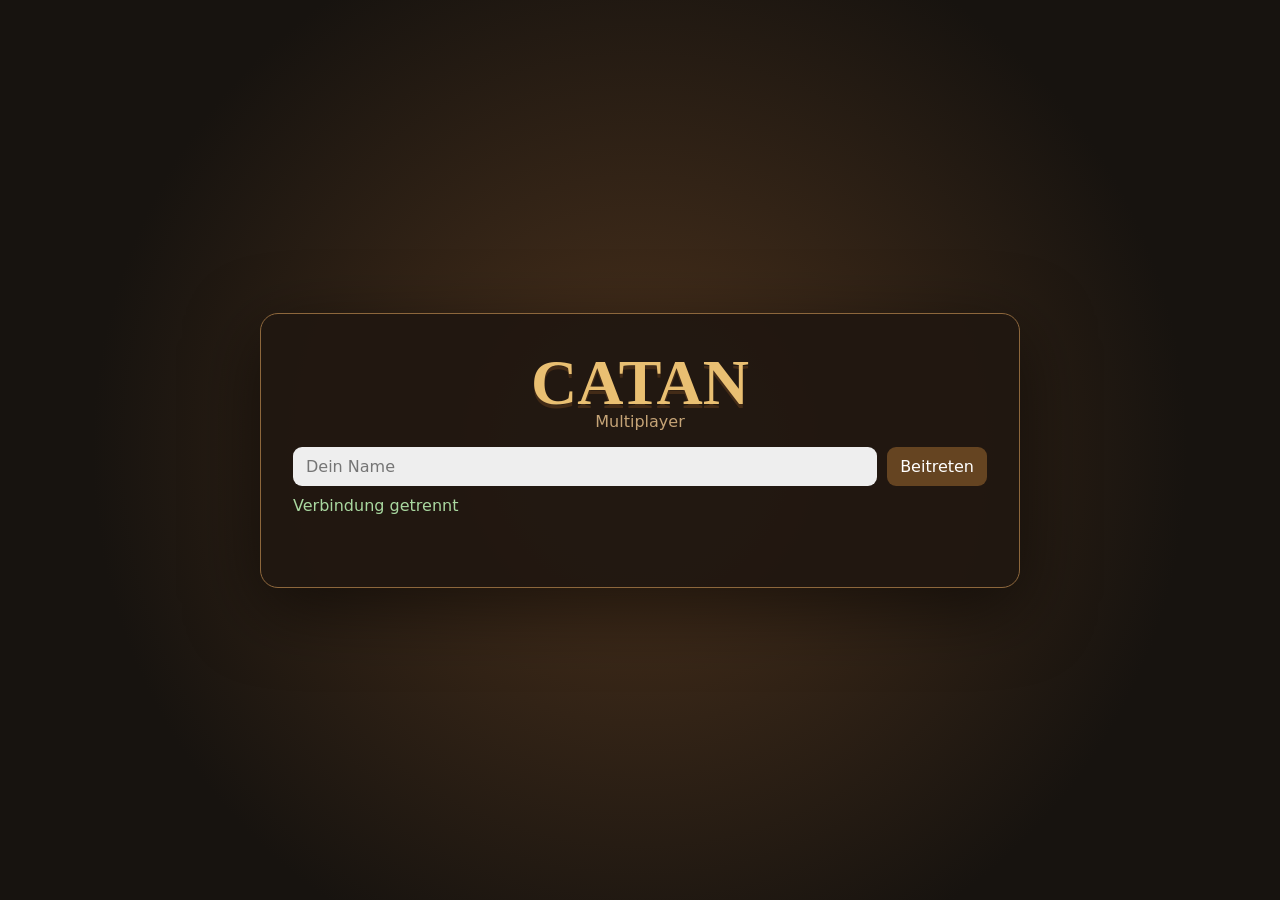
==== src/web/index.html @ 6d20b687 "siedler website" ====
<!doctype html>
<html lang="de">
  <head>
    <meta charset="utf-8" />
    <meta name="viewport" content="width=device-width,initial-scale=1" />
    <title>Catan Web</title>
    <link rel="stylesheet" href="style.css" />
  </head>
  <body>
    <div id="app">
      <section id="lobby" class="screen">
        <div class="panel lobby-panel">
          <h1>CATAN</h1>
          <p class="sub">Multiplayer</p>
          <div id="join-row" class="join-row">
            <input id="name" placeholder="Dein Name" maxlength="20" /><button
              id="joinBtn"
            >
              Beitreten
            </button>
          </div>
          <div id="connection" class="status">Nicht verbunden</div>
          <div id="players" class="players"></div>
          <div id="lobby-actions" class="lobby-actions" style="display: none">
            <button id="readyBtn">READY</button
            ><button id="botAddBtn">BOT +</button
            ><button id="botRemoveBtn">BOT −</button
            ><button id="startBtn" class="primary">START GAME</button>
          </div>
          <div id="colors" class="colors" style="display: none"></div>
        </div>
      </section>

      <section id="game" class="game-screen hidden">
        <header class="topbar">
          <div><b>CATAN</b><span id="turnText"></span></div>
          <div id="phaseText"></div>
          <div id="diceText">–</div>
        </header>
       <main class="layout">

  <aside class="sidebar left">
    <h3>Spieler</h3>
    <div id="playerList"></div>
    <div id="log" class="log"></div>
  </aside>

  <div class="board-wrap">

    <canvas id="board"></canvas>

    <!-- HANDELSFENSTER MUSS HIER DRIN SEIN -->
    <div id="tradeOffer" class="trade-offer hidden">
      <div id="tradeTitle" class="trade-title"></div>

      <div class="trade-content">

        <div>
          <span class="trade-label">Gibt:</span>
          <span id="tradeOfferResources"></span>
        </div>

        <div class="trade-arrow">→</div>

        <div>
          <span class="trade-label">Möchte:</span>
          <span id="tradeRequestResources"></span>
        </div>

      </div>

      <div class="trade-buttons">
        <button id="acceptTradeBtn">✓ Annehmen</button>
        <button id="declineTradeBtn">✕ Ablehnen</button>
      </div>
    </div>

    <div id="prompt" class="prompt hidden"></div>

  </div>

  <aside class="sidebar right">
    <div id="resources"></div>

    <div class="actions">
      <button data-action="roll_dice">Würfeln</button>
      <button data-action="buildSettlement">Siedlung</button>
      <button data-action="buildRoad">Straße</button>
      <button data-action="buildCity">Stadt</button>
      <button data-action="buyDevelopmentCard">Entwicklung</button>
      <button data-action="endTurn">Zug beenden</button>
    </div>

    <div class="cards">
      <h3>Entwicklungskarten</h3>
      <div id="devCards"></div>
    </div>

    <div class="trade">
      <h3>Handel</h3>
      <button id="bankTrade">Mit Bank handeln</button>
      <button id="playerTrade">Spielerhandel</button>
    </div>
  </aside>

</main>
      </section>
    </div>
    <div id="modal" class="modal hidden">
      <div class="modal-card">
        <button class="close" onclick="closeModal()">×</button>
        <h2 id="modalTitle"></h2>
        <div id="modalBody"></div>
      </div>
    </div>
    <script src="app.js"></script>
  </body>
</html>
---- src/web/style.css ----
* {
  box-sizing: border-box;
}
body {
  margin: 0;
  background: #17130f;
  color: #f7ead1;
  font-family:
    system-ui,
    Segoe UI,
    sans-serif;
  overflow: hidden;
}
.hidden {
  display: none !important;
}
.screen {
  min-height: 100vh;
  display: grid;
  place-items: center;
  background: radial-gradient(circle at center, #4d331d, #17130f 70%);
}
.panel {
  background: rgba(32, 23, 16, 0.94);
  border: 1px solid #8d673c;
  border-radius: 18px;
  box-shadow: 0 20px 70px #0008;
  padding: 32px;
}
.lobby-panel {
  width: min(760px, 92vw);
}
h1 {
  text-align: center;
  font-family: Georgia, serif;
  font-size: 64px;
  margin: 0;
  color: #e9bf72;
  text-shadow: 0 4px 0 #432b17;
}
.sub {
  text-align: center;
  margin-top: -8px;
  color: #c6a477;
}
.join-row {
  display: flex;
  gap: 10px;
}
.join-row input {
  flex: 1;
}
.players {
  margin: 20px 0;
  display: grid;
  gap: 8px;
}
.player-row {
  display: flex;
  align-items: center;
  gap: 12px;
  padding: 10px 12px;
  background: #2b2118;
  border-radius: 10px;
}
.dot {
  width: 18px;
  height: 18px;
  border-radius: 50%;
  display: inline-block;
  border: 2px solid #fff5;
}
.lobby-actions {
  display: flex;
  gap: 8px;
  flex-wrap: wrap;
}
.colors {
  display: flex;
  gap: 9px;
  margin-top: 18px;
  flex-wrap: wrap;
}
.color {
  width: 30px;
  height: 30px;
  border-radius: 50%;
  border: 3px solid transparent;
  cursor: pointer;
}
.color.selected {
  border-color: #fff;
}
.status {
  margin-top: 10px;
  color: #a9d8a0;
}
button,
input {
  font: inherit;
  border: 0;
  border-radius: 9px;
  padding: 10px 13px;
}
button {
  background: #654421;
  color: #fff;
  cursor: pointer;
}
button:hover {
  filter: brightness(1.2);
}
button.primary {
  background: #a66b20;
}
input {
  background: #eee;
  color: #222;
}
.game-screen {
  height: 100vh;
}
.topbar {
  height: 54px;
  background: #241a12;
  border-bottom: 1px solid #6c4b2c;
  display: flex;
  justify-content: space-between;
  align-items: center;
  padding: 0 18px;
}
.topbar b {
  font-family: Georgia, serif;
  color: #e9bf72;
  font-size: 25px;
}
.layout {
    height: calc(100vh - 54px);
    min-height: 0;
    display: grid;
    grid-template-columns: 220px minmax(0, 1fr) 250px;
}
.sidebar {
    min-height: 0;
    overflow-y: auto;
    background: #211810;
    padding: 14px;
    border-right: 1px solid #5d4128;
}

.right {
    min-height: 0;
    border-right: 0;
    border-left: 1px solid #5d4128;
}

.board-wrap {
    position: relative;
    min-width: 0;
    min-height: 0;
    overflow: hidden;
    background: #bd9a65;
}

.board-wrap canvas {
    width: 100%;
    height: 100%;
    display: block;
}
.prompt {
  position: absolute;
  top: 15px;
  left: 50%;
  transform: translateX(-50%);
  padding: 10px 18px;
  background: #17130fe8;
  border: 1px solid #e2b76e;
  border-radius: 10px;
}
.player-card {
  padding: 9px;
  margin-bottom: 7px;
  border-radius: 9px;
  background: #2c2118;
}
.player-card.current {
  outline: 2px solid #e4b866;
}
.resources {
  display: grid;
  grid-template-columns: 1fr 1fr;
  gap: 7px;
  margin-bottom: 15px;
}
.res {
  background: #302318;
  padding: 8px;
  border-radius: 8px;
}
.actions {
  display: grid;
  gap: 7px;
}
.actions button:disabled {
  opacity: 0.35;
}
.cards {
  margin-top: 18px;
}
.cardline {
  display: flex;
  justify-content: space-between;
  padding: 6px 0;
  border-bottom: 1px solid #493321;
}
.trade {
  margin-top: 18px;
  display: grid;
  gap: 7px;
}
.log {
  margin-top: 15px;
  font-size: 12px;
  color: #c7b49a;
}
.modal {
  position: fixed;
  inset: 0;
  background: #0009;
  display: grid;
  place-items: center;
}
.modal-card {
  position: relative;
  background: #2b2118;
  border: 1px solid #9b703d;
  border-radius: 14px;
  padding: 24px;
  min-width: 340px;
  max-width: 90vw;
}
.close {
  position: absolute;
  right: 8px;
  top: 8px;
  background: none;
  font-size: 22px;
}
.choice-grid {
  display: grid;
  grid-template-columns: repeat(3, 1fr);
  gap: 8px;
}
.choice {
  padding: 14px;
  text-align: center;
  background: #49331f;
  border-radius: 9px;
  cursor: pointer;
}
@media (max-width: 1000px) {
  .layout {
    grid-template-columns: 160px 1fr;
  }
  .right {
    position: fixed;
    right: 0;
    top: 54px;
    width: 210px;
    height: calc(100vh - 54px);
    z-index: 4;
  }
  .board-wrap {
    grid-column: 2;
  }
  .left {
    grid-column: 1;
  }
  .topbar {
    font-size: 13px;
  }
}
.lobby-player {
    display: flex;
    align-items: center;
    gap: 12px;
    padding: 10px 14px;
    margin: 6px 0;
    background: rgba(255, 255, 255, 0.08);
    border-radius: 8px;
}

.player-color {
    width: 18px;
    height: 18px;
    border-radius: 50%;
    border: 2px solid white;
}

.player-name {
    flex: 1;
    font-weight: bold;
}

.player-ready {
    font-size: 12px;
    opacity: 0.8;
}
.trade-offer {
    position: absolute;
    top: 20px;
    right: 20px;

    width: 250px;
    padding: 14px;

    background: #2b2118;
    color: white;

    border: 2px solid #d6b477;
    border-radius: 12px;

    box-shadow: 0 8px 25px rgba(0, 0, 0, 0.5);

    z-index: 1000;
}

.trade-offer.hidden {
    display: none !important;
}

.trade-title {
    font-weight: bold;
    font-size: 17px;
    margin-bottom: 12px;
    text-align: center;
}

.trade-content {
    display: flex;
    flex-direction: column;
    align-items: center;
    gap: 8px;
}

.trade-label {
    font-size: 13px;
    opacity: 0.8;
}

.trade-arrow {
    font-size: 22px;
}

.trade-resources {
    display: flex;
    justify-content: center;
    gap: 6px;
    margin-top: 5px;
}

.resource-box {
    width: 30px;
    height: 30px;

    display: flex;
    align-items: center;
    justify-content: center;

    border-radius: 5px;
    border: 2px solid rgba(255,255,255,0.35);

    color: white;
    font-weight: bold;
    font-size: 14px;

    box-shadow: 0 2px 4px rgba(0,0,0,0.3);
}

.trade-buttons {
    display: flex;
    gap: 8px;
    margin-top: 14px;
}

.trade-buttons button {
    flex: 1;
}
.trade-offer {
    position: absolute !important;
    top: 20px !important;
    right: 20px !important;

    width: 250px !important;
    padding: 14px !important;

    background: #2b2118 !important;
    color: white !important;

    border: 2px solid #d6b477 !important;
    border-radius: 12px !important;

    box-shadow: 0 8px 25px rgba(0, 0, 0, 0.5) !important;

    z-index: 9999 !important;
}

.trade-offer.hidden {
    display: none !important;
}
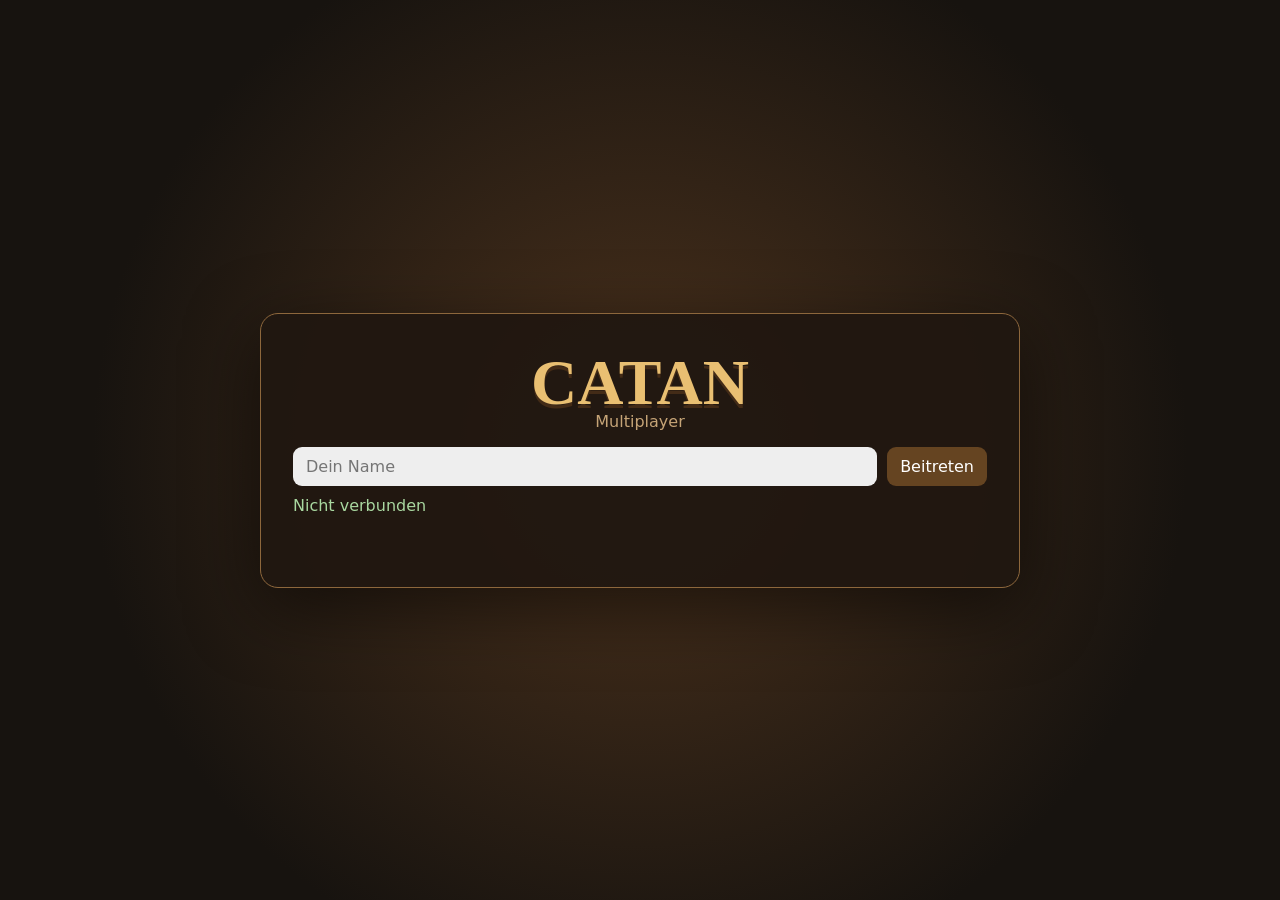
==== commit 895be633: "added trade offering from real player" ====
--- a/src/web/index.html
+++ b/src/web/index.html
@@ -3,6 +3,10 @@
   <head>
     <meta charset="utf-8" />
     <meta name="viewport" content="width=device-width,initial-scale=1" />
+
+    <link rel="manifest" href="manifest.json">
+    <meta name="theme-color" content="#17130f">
+
     <title>Catan Web</title>
     <link rel="stylesheet" href="style.css" />
   </head>
@@ -37,6 +41,98 @@
           <div id="phaseText"></div>
           <div id="diceText">–</div>
         </header>
+        <!-- HANDELSLEISTE -->
+<div id="tradeBar" class="trade-bar hidden">
+
+  <!-- Was ich bekommen möchte -->
+  <div class="trade-row trade-want-row">
+    <div
+      class="trade-resource"
+      data-trade-side="request"
+      data-resource="HOLZ"
+    ></div>
+
+    <div
+      class="trade-resource"
+      data-trade-side="request"
+      data-resource="LEHM"
+    ></div>
+
+    <div
+      class="trade-resource"
+      data-trade-side="request"
+      data-resource="SCHAF"
+    ></div>
+
+    <div
+      class="trade-resource"
+      data-trade-side="request"
+      data-resource="WEIZEN"
+    ></div>
+
+    <div
+      class="trade-resource"
+      data-trade-side="request"
+      data-resource="ERZ"
+    ></div>
+  </div>
+
+  <!-- Das aktuelle Handelsangebot -->
+  <div class="trade-middle">
+
+    <div class="trade-middle-side">
+      <span class="trade-middle-label">Gibt</span>
+      <div id="tradeGiveDisplay" class="trade-display"></div>
+    </div>
+
+    <div class="trade-arrow">→</div>
+
+    <div class="trade-middle-side">
+      <span class="trade-middle-label">Möchte</span>
+      <div id="tradeGetDisplay" class="trade-display"></div>
+    </div>
+
+    <div class="trade-action-buttons">
+      <button id="tradePlayerBtn">P</button>
+      <button id="tradeBankBtn">B</button>
+    </div>
+
+  </div>
+
+  <!-- Was ich geben kann -->
+  <div class="trade-row trade-give-row">
+    <div
+      class="trade-resource"
+      data-trade-side="offer"
+      data-resource="HOLZ"
+    ></div>
+
+    <div
+      class="trade-resource"
+      data-trade-side="offer"
+      data-resource="LEHM"
+    ></div>
+
+    <div
+      class="trade-resource"
+      data-trade-side="offer"
+      data-resource="SCHAF"
+    ></div>
+
+    <div
+      class="trade-resource"
+      data-trade-side="offer"
+      data-resource="WEIZEN"
+    ></div>
+
+    <div
+      class="trade-resource"
+      data-trade-side="offer"
+      data-resource="ERZ"
+    ></div>
+  </div>
+
+</div>
        <main class="layout">
 
   <aside class="sidebar left">
@@ -96,12 +192,11 @@
       <div id="devCards"></div>
     </div>
 
-    <div class="trade">
-      <h3>Handel</h3>
-      <button id="bankTrade">Mit Bank handeln</button>
-      <button id="playerTrade">Spielerhandel</button>
-    </div>
+<div class="trade">
+  <button id="tradeButton">Handel</button>
+</div>
   </aside>
+
 
 </main>
       </section>
